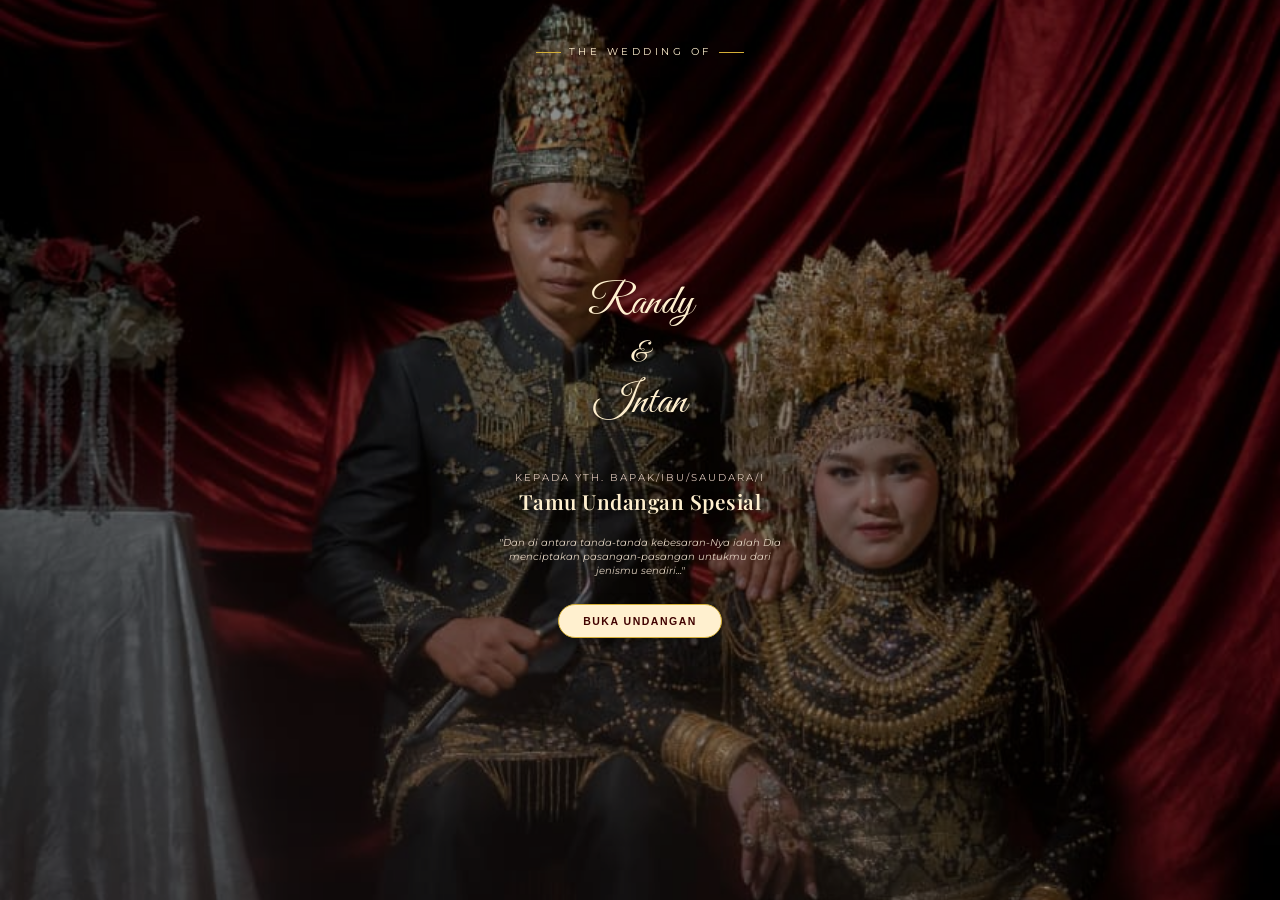
==== opening.html @ a96480e3 "Add files via upload first" ====
<!DOCTYPE html>
<html lang="id">
<head>
    <meta charset="UTF-8">
    <meta name="viewport" content="width=device-width, initial-scale=1.0">
    <title>Undangan Pernikahan - Randy & Intan</title>
    <!-- Google Fonts -->
    <link href="https://fonts.googleapis.com/css2?family=Great+Vibes&family=Montserrat:wght@300;400;500;600&family=Playfair+Display:wght@600;700&display=swap" rel="stylesheet">
    <!-- Hubungkan ke file CSS -->
    <link rel="stylesheet" href="opening-style.css">
</head>
<body>

   <div class="opening-cover">
    <!-- Lapisan Hitam Transparan (Opasitas 0.45 agar foto tetap jelas) -->
    <div class="cover-overlay"></div>

    <div class="cover-content">
        <!-- Teks The Wedding Of di paling atas -->
        <span class="cover-subtitle">THE WEDDING OF</span>

        <!-- Grup Tengah (Nama, Tamu, Kutipan, Tombol) -->
        <div class="cover-center-group">
            <!-- Nama Mempelai Dipisah -->
            <div class="cover-names-container">
                <h1 class="name-groom">Randy</h1>
                <span class="name-divider">&amp;</span>
                <h1 class="name-bride">Intan</h1>
            </div>

            <!-- Bagian Tamu -->
            <div class="guest-section">
                <p class="guest-label">KEPADA YTH. BAPAK/IBU/SAUDARA/I</p>
                <h3 id="namaTamu">Tamu Undangan Spesial</h3>
            </div>

            <!-- Kutipan / Ayat -->
            <p class="cover-quote">
                "Dan di antara tanda-tanda kebesaran-Nya ialah Dia menciptakan pasangan-pasangan untukmu dari jenismu sendiri..."
            </p>

            <!-- Tombol Buka Undangan -->
           <!-- Tombol Buka Undangan -->
            <button onclick="bukaUndangan()" class="btn-buka-undangan">
                BUKA UNDANGAN
            </button>
        </div>

        <div class="cover-bottom-space"></div>
    </div>
</div>
<audio id="bgMusic" loop>
        <source src="song.mp3" type="audio/mp3">
    </audio>

    <!-- Script untuk mengambil nama tamu dari URL (misal: opening.html?to=NamaTamu) -->
    <script>
        // Ambil nama tamu dari URL
        const urlParams = new URLSearchParams(window.location.search);
        const toParam = urlParams.get('to');
        if (toParam) {
            document.getElementById('namaTamu').innerText = decodeURIComponent(toParam);
        }

        // Fungsi saat tombol BUKA UNDANGAN diklik
        function bukaUndangan() {
            const music = document.getElementById('bgMusic');
            
            // Coba putar musik
            music.play().then(() => {
                // Simpan status bahwa musik sedang aktif ke memory browser (localStorage)
                localStorage.setItem('playMusic', 'true');
            }).catch(err => {
                console.log("Gagal memutar musik:", err);
            }).finally(() => {
                // Beri sedikit jeda (misal 0.3 detik) agar audio sempat ter-trigger, lalu pindah ke index.html
                setTimeout(() => {
                    window.location.href = 'index.html';
                }, 300);
            });
        }
    </script>
</body>
</html>
---- opening-style.css ----
/* =========================
   STYLE HALAMAN OPENING / COVER (NAMA DIPISAH)
========================= */
body, html {
    margin: 0;
    padding: 0;
    width: 100%;
    height: 100%;
    font-family: 'Montserrat', sans-serif;
    background-color: #410200;
    overflow: hidden;
}

/* Bagian Sampul Full Screen dengan Background Foto */
.opening-cover {
    position: relative;
    width: 100%;
    height: 100vh;
    background: url('bg.jpeg') no-repeat center center/cover;
    display: flex;
    align-items: center;
    justify-content: center;
    text-align: center;
    box-sizing: border-box;
}

/* Lapisan Hitam Transparan Tipis Agar Foto Terlihat Jelas */
.cover-overlay {
    position: absolute;
    top: 0;
    left: 0;
    width: 100%;
    height: 100%;
    background: rgba(0, 0, 0, 0.45);
    z-index: 1;
}

/* Konten di dalam Cover */
.cover-content {
    position: relative;
    z-index: 2;
    padding: 20px 20px 30px 20px;
    width: 100%;
    max-width: 420px;
    height: 100vh;
    box-sizing: border-box;
    display: flex;
    flex-direction: column;
    justify-content: space-between;
    align-items: center;
}

/* Teks The Wedding Of di paling atas (Muncul Pertama - 0.3 detik) */
.cover-subtitle {
    font-size: 10px;
    letter-spacing: 3.5px;
    color: #fff0cf;
    text-transform: uppercase;
    margin-top: 25px;
    margin-bottom: 0;
    position: relative;
    display: inline-block;
    opacity: 0;
    animation: fadeSlideUp 1.2s cubic-bezier(0.16, 1, 0.3, 1) 0.3s forwards;
}

.cover-subtitle::before,
.cover-subtitle::after {
    content: "";
    position: absolute;
    top: 50%;
    width: 25px;
    height: 1px;
    background: #D4AF37;
}

.cover-subtitle::before {
    right: 105%;
}

.cover-subtitle::after {
    left: 105%;
}

/* Grup Tengah */
.cover-center-group {
    display: flex;
    flex-direction: column;
    align-items: center;
    gap: 16px; 
    margin: auto 0;
    width: 100%;
}

/* Kontainer Nama Mempelai yang Dipisah */
.cover-names-container {
    display: flex;
    flex-direction: column;
    align-items: center;
    gap: 2px;
    opacity: 0;
    animation: fadeSlideUp 1.4s cubic-bezier(0.16, 1, 0.3, 1) 0.6s forwards;
    margin-bottom: 15px;
}

.name-groom, .name-bride {
    font-family: 'Great Vibes', cursive;
    font-size: 2.7rem;
    color: #fff0cf;
    margin: 0;
    font-weight: normal;
    text-shadow: 0 2px 10px rgba(0,0,0,0.3);
    line-height: 1.1;
}

.name-divider {
    font-family: 'Great Vibes', cursive;
    font-size: 1.8rem;
    color: #fff0cf;
    margin: -5px 0;
    margin-top: 5px;
    margin-bottom: 5px;
}

/* Bagian Kepada Tamu (Muncul Ketiga - 0.9 detik) */
.guest-section {
    width: 100%;
    margin-top: 5px;
    opacity: 0;
    animation: fadeSlideUp 1.4s cubic-bezier(0.16, 1, 0.3, 1) 0.9s forwards;
}

.guest-label {
    font-size: 9.5px;
    letter-spacing: 2px;
    color: #d8c2b5;
    margin-bottom: 4px;
}

/* Nama Tamu Versi Teks Besar Tanpa Box */
#namaTamu {
    font-size: 1.3rem;
    font-family: 'Playfair Display', serif;
    font-weight: 600;
    color: #fff0cf;
    margin: 0;
    letter-spacing: 0.5px;
    text-shadow: 0 2px 8px rgba(0,0,0,0.5);
}

/* Kutipan / Ayat (Muncul Keempat - 1.2 detik) */
.cover-quote {
    font-size: 10px;
    color: #e2d3c1;
    font-style: italic;
    line-height: 1.4;
    max-width: 300px;
    margin: 5px 0 0 0;
    opacity: 0;
    animation: fadeSlideUp 1.4s cubic-bezier(0.16, 1, 0.3, 1) 1.2s forwards;
}

/* Tombol Buka Undangan (Muncul Terakhir - 1.5 detik) */
.btn-buka-undangan {
    background: #fff0cf;
    color: #410200;
    padding: 10px 24px;
    border-radius: 999px;
    font-size: 10.5px;
    font-weight: 600;
    letter-spacing: 1.5px;
    text-decoration: none;
    display: inline-flex;
    align-items: center;
    gap: 7px;
    box-shadow: 0 5px 15px rgba(0, 0, 0, 0.3);
    transition: all 0.3s ease;
    border: 1px solid #D4AF37;
    margin-top: 10px;
    opacity: 0;
    animation: fadeSlideUp 1.4s cubic-bezier(0.16, 1, 0.3, 1) 1.5s forwards;
}

.btn-buka-undangan:hover {
    background: #D4AF37;
    transform: translateY(-2px);
    box-shadow: 0 7px 20px rgba(212, 175, 55, 0.4);
}

.cover-bottom-space {
    height: 10px;
}

/* =========================
   DEFINISI ANIMASI PERLAHAN (FADE & SLIDE UP)
========================= */
@keyframes fadeSlideUp {
    0% {
        opacity: 0;
        transform: translateY(20px);
        filter: blur(4px);
    }
    100% {
        opacity: 1;
        transform: translateY(0);
        filter: blur(0);
    }
}
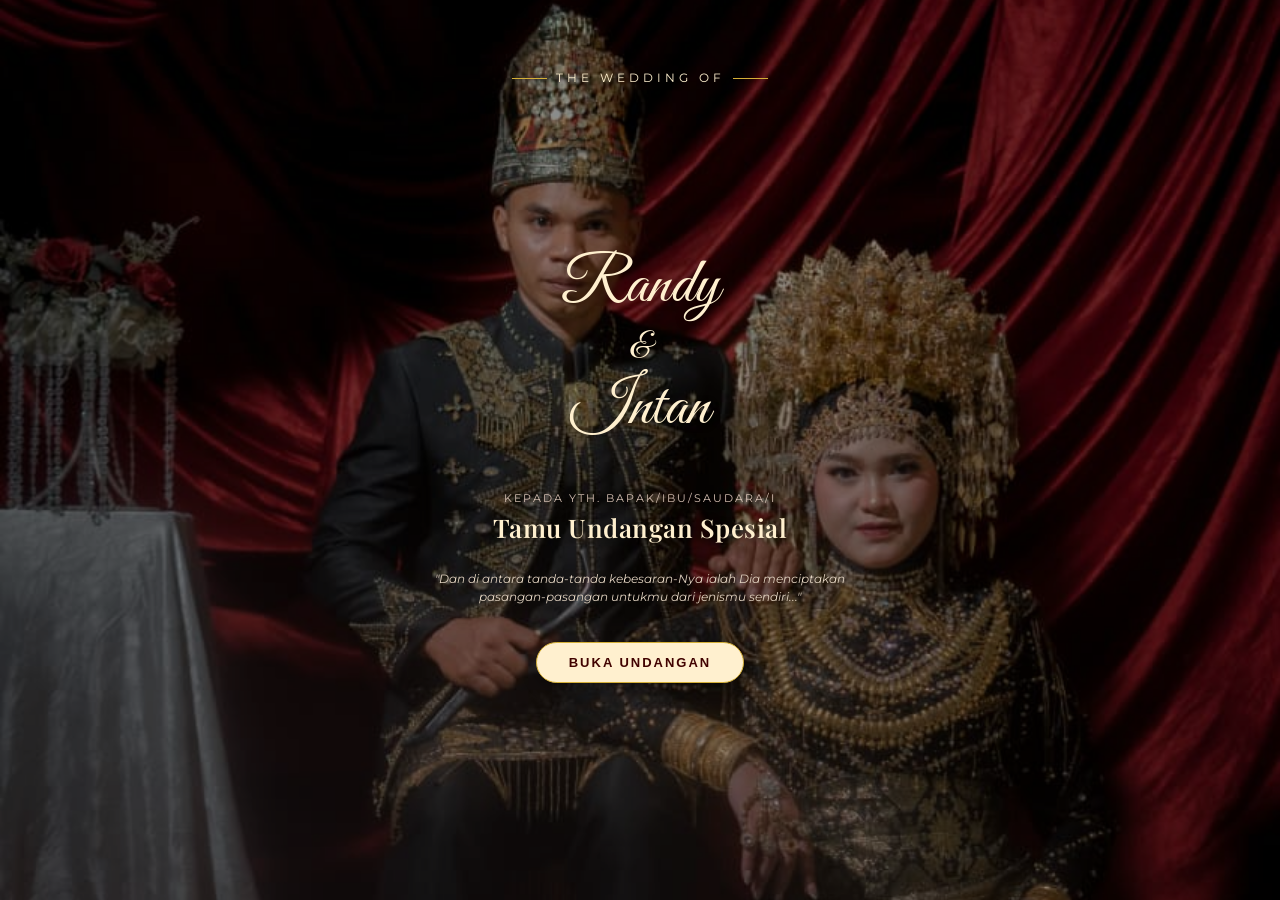
==== commit ad369d8c: "Refactor opening.html for improved structure" ====
--- a/opening.html
+++ b/opening.html
@@ -3,6 +3,7 @@
 <head>
     <meta charset="UTF-8">
     <meta name="viewport" content="width=device-width, initial-scale=1.0">
+    <meta name="viewport" content="width=device-width, initial-scale=1.0, maximum-scale=1.0, user-scalable=no">
     <title>Undangan Pernikahan - Randy & Intan</title>
     <!-- Google Fonts -->
     <link href="https://fonts.googleapis.com/css2?family=Great+Vibes&family=Montserrat:wght@300;400;500;600&family=Playfair+Display:wght@600;700&display=swap" rel="stylesheet">
@@ -11,74 +12,65 @@
 </head>
 <body>
 
-   <div class="opening-cover">
-    <!-- Lapisan Hitam Transparan (Opasitas 0.45 agar foto tetap jelas) -->
-    <div class="cover-overlay"></div>
+    <div class="opening-cover">
+        <!-- Lapisan Hitam Transparan (Opasitas 0.45 agar foto tetap jelas) -->
+        <div class="cover-overlay"></div>
 
-    <div class="cover-content">
-        <!-- Teks The Wedding Of di paling atas -->
-        <span class="cover-subtitle">THE WEDDING OF</span>
+        <div class="cover-content">
+            <!-- Teks The Wedding Of di paling atas -->
+            <span class="cover-subtitle">THE WEDDING OF</span>
 
-        <!-- Grup Tengah (Nama, Tamu, Kutipan, Tombol) -->
-        <div class="cover-center-group">
-            <!-- Nama Mempelai Dipisah -->
-            <div class="cover-names-container">
-                <h1 class="name-groom">Randy</h1>
-                <span class="name-divider">&amp;</span>
-                <h1 class="name-bride">Intan</h1>
+            <!-- Grup Tengah (Nama, Tamu, Kutipan, Tombol) -->
+            <div class="cover-center-group">
+                <!-- Nama Mempelai Dipisah -->
+                <div class="cover-names-container">
+                    <h1 class="name-groom">Randy</h1>
+                    <span class="name-divider">&amp;</span>
+                    <h1 class="name-bride">Intan</h1>
+                </div>
+
+                <!-- Bagian Tamu -->
+                <div class="guest-section">
+                    <p class="guest-label">KEPADA YTH. BAPAK/IBU/SAUDARA/I</p>
+                    <h3 id="namaTamu">Tamu Undangan Spesial</h3>
+                </div>
+
+                <!-- Kutipan / Ayat -->
+                <p class="cover-quote">
+                    "Dan di antara tanda-tanda kebesaran-Nya ialah Dia menciptakan pasangan-pasangan untukmu dari jenismu sendiri..."
+                </p>
+
+                <!-- Tombol Buka Undangan -->
+                <button onclick="bukaUndangan()" class="btn-buka-undangan">
+                    BUKA UNDANGAN
+                </button>
             </div>
 
-            <!-- Bagian Tamu -->
-            <div class="guest-section">
-                <p class="guest-label">KEPADA YTH. BAPAK/IBU/SAUDARA/I</p>
-                <h3 id="namaTamu">Tamu Undangan Spesial</h3>
-            </div>
+            <div class="cover-bottom-space"></div>
+        </div>
+    </div>
 
-            <!-- Kutipan / Ayat -->
-            <p class="cover-quote">
-                "Dan di antara tanda-tanda kebesaran-Nya ialah Dia menciptakan pasangan-pasangan untukmu dari jenismu sendiri..."
-            </p>
-
-            <!-- Tombol Buka Undangan -->
-           <!-- Tombol Buka Undangan -->
-            <button onclick="bukaUndangan()" class="btn-buka-undangan">
-                BUKA UNDANGAN
-            </button>
-        </div>
-
-        <div class="cover-bottom-space"></div>
-    </div>
-</div>
-<audio id="bgMusic" loop>
+    <audio id="bgMusic" loop>
         <source src="song.mp3" type="audio/mp3">
     </audio>
 
-    <!-- Script untuk mengambil nama tamu dari URL (misal: opening.html?to=NamaTamu) -->
+    <!-- Script untuk mengambil nama tamu dari URL & Mengatur Musik -->
     <script>
-        // Ambil nama tamu dari URL
+        // 1. Ambil nama tamu dari URL (contoh: opening-style.html?to=Budi+Santoso)
         const urlParams = new URLSearchParams(window.location.search);
         const toParam = urlParams.get('to');
         if (toParam) {
-            document.getElementById('namaTamu').innerText = decodeURIComponent(toParam);
+            document.getElementById('namaTamu').innerText = decodeURIComponent(toParam.replace(/\+/g, ' '));
         }
 
-        // Fungsi saat tombol BUKA UNDANGAN diklik
-        function bukaUndangan() {
-            const music = document.getElementById('bgMusic');
-            
-            // Coba putar musik
-            music.play().then(() => {
-                // Simpan status bahwa musik sedang aktif ke memory browser (localStorage)
-                localStorage.setItem('playMusic', 'true');
-            }).catch(err => {
-                console.log("Gagal memutar musik:", err);
-            }).finally(() => {
-                // Beri sedikit jeda (misal 0.3 detik) agar audio sempat ter-trigger, lalu pindah ke index.html
-                setTimeout(() => {
-                    window.location.href = 'index.html';
-                }, 300);
-            });
-        }
+        // 2. Fungsi saat tombol BUKA UNDANGAN diklik
+       function bukaUndangan() {
+    // Simpan stempel bahwa undangan sudah dibuka dan musik diizinkan
+    localStorage.setItem('playMusic', 'true');
+    
+    // Langsung masuk ke index.html tanpa jeda audio di opening
+    window.location.href = 'index.html';
+}
     </script>
 </body>
-</html>+</html>
--- a/opening-style.css
+++ b/opening-style.css
@@ -1,6 +1,6 @@
-/* =========================
-   STYLE HALAMAN OPENING / COVER (NAMA DIPISAH)
-========================= */
+/* ==========================================================================
+   STYLE HALAMAN OPENING / COVER - FINAL SEIMBANG (HP, IPAD, LAPTOP)
+   ========================================================================== */
 body, html {
     margin: 0;
     padding: 0;
@@ -24,7 +24,7 @@
     box-sizing: border-box;
 }
 
-/* Lapisan Hitam Transparan Tipis Agar Foto Terlihat Jelas */
+/* Lapisan Hitam Transparan Tipis */
 .cover-overlay {
     position: absolute;
     top: 0;
@@ -35,7 +35,7 @@
     z-index: 1;
 }
 
-/* Konten di dalam Cover */
+/* Konten di dalam Cover (Default HP) */
 .cover-content {
     position: relative;
     z-index: 2;
@@ -50,7 +50,7 @@
     align-items: center;
 }
 
-/* Teks The Wedding Of di paling atas (Muncul Pertama - 0.3 detik) */
+/* Teks The Wedding Of */
 .cover-subtitle {
     font-size: 10px;
     letter-spacing: 3.5px;
@@ -92,7 +92,7 @@
     width: 100%;
 }
 
-/* Kontainer Nama Mempelai yang Dipisah */
+/* Kontainer Nama Mempelai */
 .cover-names-container {
     display: flex;
     flex-direction: column;
@@ -122,7 +122,7 @@
     margin-bottom: 5px;
 }
 
-/* Bagian Kepada Tamu (Muncul Ketiga - 0.9 detik) */
+/* Bagian Kepada Tamu */
 .guest-section {
     width: 100%;
     margin-top: 5px;
@@ -137,7 +137,6 @@
     margin-bottom: 4px;
 }
 
-/* Nama Tamu Versi Teks Besar Tanpa Box */
 #namaTamu {
     font-size: 1.3rem;
     font-family: 'Playfair Display', serif;
@@ -148,7 +147,7 @@
     text-shadow: 0 2px 8px rgba(0,0,0,0.5);
 }
 
-/* Kutipan / Ayat (Muncul Keempat - 1.2 detik) */
+/* Kutipan / Ayat */
 .cover-quote {
     font-size: 10px;
     color: #e2d3c1;
@@ -160,7 +159,7 @@
     animation: fadeSlideUp 1.4s cubic-bezier(0.16, 1, 0.3, 1) 1.2s forwards;
 }
 
-/* Tombol Buka Undangan (Muncul Terakhir - 1.5 detik) */
+/* Tombol Buka Undangan */
 .btn-buka-undangan {
     background: #fff0cf;
     color: #410200;
@@ -179,6 +178,7 @@
     margin-top: 10px;
     opacity: 0;
     animation: fadeSlideUp 1.4s cubic-bezier(0.16, 1, 0.3, 1) 1.5s forwards;
+    cursor: pointer;
 }
 
 .btn-buka-undangan:hover {
@@ -191,9 +191,9 @@
     height: 10px;
 }
 
-/* =========================
-   DEFINISI ANIMASI PERLAHAN (FADE & SLIDE UP)
-========================= */
+/* ==========================================================================
+   DEFINISI ANIMASI
+   ========================================================================== */
 @keyframes fadeSlideUp {
     0% {
         opacity: 0;
@@ -205,4 +205,123 @@
         transform: translateY(0);
         filter: blur(0);
     }
-}+}
+
+
+/* ==========================================================================
+   1. KHUSUS TABLET / IPAD / SURFACE PRO (Sangat Besar & Megah)
+   ========================================================================== */
+@media screen and (min-width: 481px) and (max-width: 1024px) {
+    .cover-content {
+        max-width: 850px !important;
+        padding: 60px 45px !important;
+    }
+
+    .cover-subtitle {
+        font-size: 20px !important;
+        letter-spacing: 7px !important;
+        margin-top: 40px !important;
+    }
+
+    .cover-subtitle::before,
+    .cover-subtitle::after {
+        width: 60px !important;
+    }
+
+    .name-groom, .name-bride {
+        font-size: 8.5rem !important;      /* Tetap besar di iPad */
+    }
+
+    .name-divider {
+        font-size: 4rem !important;
+        margin: 8px 0 !important;
+    }
+
+    .cover-names-container {
+        margin-bottom: 30px !important;
+    }
+
+    .guest-label {
+        font-size: 18px !important;
+        letter-spacing: 3.5px !important;
+        margin-bottom: 8px !important;
+    }
+
+    #namaTamu {
+        font-size: 3.4rem !important;
+    }
+
+    .cover-quote {
+        font-size: 20px !important;
+        max-width: 700px !important;
+        line-height: 1.6 !important;
+        margin-top: 15px !important;
+    }
+
+    .btn-buka-undangan {
+        font-size: 22px !important;
+        padding: 22px 55px !important;
+        letter-spacing: 3.5px !important;
+        margin-top: 35px !important;
+        border-width: 2px !important;
+    }
+}
+
+
+/* ==========================================================================
+   2. KHUSUS LAPTOP / DESKTOP (Ukuran Sedang, Proporsional, Tidak Raksasa)
+   ========================================================================== */
+@media screen and (min-width: 1025px) {
+    .cover-content {
+        max-width: 600px !important;       /* Dibatasi agar pas di tengah layar laptop */
+        padding: 40px 30px !important;
+    }
+
+    .cover-subtitle {
+        font-size: 12px !important;
+        letter-spacing: 4px !important;
+        margin-top: 30px !important;
+    }
+
+    .cover-subtitle::before,
+    .cover-subtitle::after {
+        width: 35px !important;
+    }
+
+    .name-groom, .name-bride {
+        font-size: 4rem !important;        /* Ukuran sedang yang elegan di laptop */
+    }
+
+    .name-divider {
+        font-size: 2.2rem !important;
+        margin: 2px 0 !important;
+    }
+
+    .cover-names-container {
+        margin-bottom: 15px !important;
+    }
+
+    .guest-label {
+        font-size: 11px !important;
+        letter-spacing: 2px !important;
+        margin-bottom: 5px !important;
+    }
+
+    #namaTamu {
+        font-size: 1.6rem !important;
+    }
+
+    .cover-quote {
+        font-size: 12px !important;
+        max-width: 420px !important;
+        line-height: 1.5 !important;
+        margin-top: 10px !important;
+    }
+
+    .btn-buka-undangan {
+        font-size: 13px !important;
+        padding: 12px 32px !important;
+        letter-spacing: 2px !important;
+        margin-top: 20px !important;
+    }
+}
